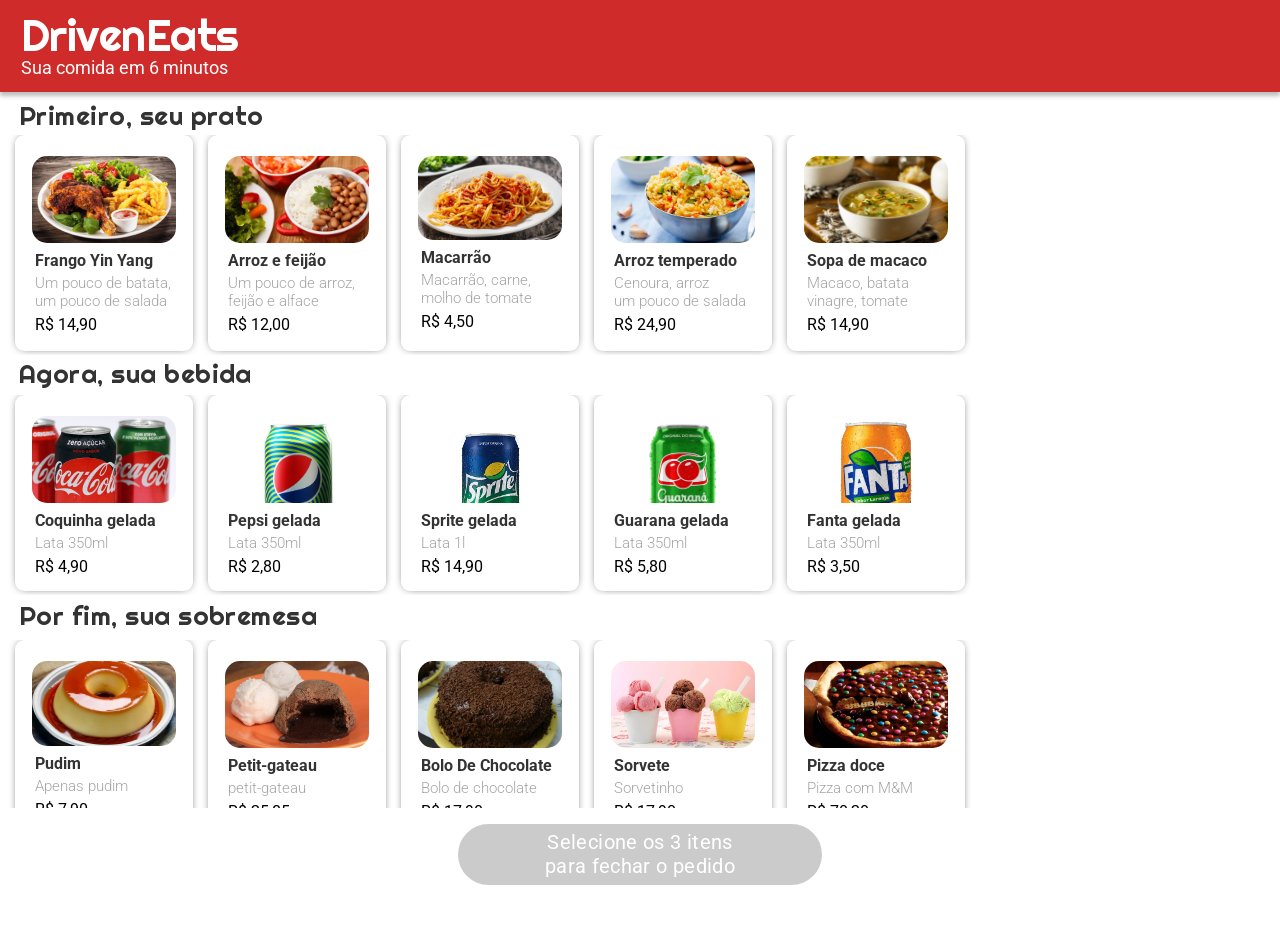
==== index.html @ 2bab91ab "Add files via upload" ====
<!DOCTYPE html>
<html lang="pt-br">
<head>
    <meta charset="UTF-8">
    <meta http-equiv="X-UA-Compatible" content="IE=edge">
    <meta name="viewport" content="width=device-width, initial-scale=1.0">
    <link rel="stylesheet" href="lib/reset.css">
    <link rel="stylesheet" href="lib/styles.css">
    <title>DrivenEats</title>
</head>
<body>
    <div class="container">
        <header>
            <div class="logo">
                <h1>DrivenEats</h1>
                <h2>Sua comida em 6 minutos</h2>
            </div>
        </header>

        <main>

            <div id="pratos" class="prato">
                <h1 class="h1-prato">Primeiro, seu prato</h1>
                <div class="section-prato">
                <div id="frango" name="frangao" onClick="reply_click(this)" class="card-prato">
                    <div class="img-card">
                        <img src="lib/imgs/frango_yin_yang 1.png" alt="">
                    </div>
                    <h1>Frango Yin Yang</h1>
                    <h2>Um pouco de batata,</h2>
                    <h2>um pouco de salada</h2>
                    <div class="price">
                        <h1>R$ 14,90</h1>
                        <img class="check" src="lib/imgs/Vector.svg" alt="">
                    </div>
                </div>
                <div id="arroz-feijao" onClick="reply_click(this)" class="card-prato">
                    <div class="img-card">
                        <img src="lib/imgs/arroz-feijao.webp" alt="">
                    </div>
                    <h1>Arroz e feijão</h1>
                    <h2>Um pouco de arroz,</h2>
                    <h2>feijão e alface</h2>
                    <div class="price">
                        <h1>R$ 12,00</h1>
                        <img class="check" src="lib/imgs/Vector.svg" alt="">
                    </div>
                </div>
                <div id="macarrao" onClick="reply_click(this)" class="card-prato">
                    <div class="img-card">
                        <img src="lib/imgs/macarrao.jpg" alt="">
                    </div>
                    <h1>Macarrão</h1>
                    <h2>Macarrão, carne,</h2>
                    <h2>molho de tomate</h2>
                    <div class="price">
                        <h1>R$ 4,50</h1>
                        <img class="check" src="lib/imgs/Vector.svg" alt="">
                    </div>
                </div>
                <div id="arroz-temp" onClick="reply_click(this)" class="card-prato">
                    <div class="img-card">
                        <img src="lib/imgs/arroz-temperado-3.webp" alt="">
                    </div>
                    <h1>Arroz temperado</h1>
                    <h2>Cenoura, arroz</h2>
                    <h2>um pouco de salada</h2>
                    <div class="price">
                        <h1>R$ 24,90</h1>
                        <img class="check" src="lib/imgs/Vector.svg" alt="">
                    </div>
                </div>
                <div id="sopa" onClick="reply_click(this)" class="card-prato">
                    <div class="img-card">
                        <img src="lib/imgs/receita-de-sopa.webp" alt="">
                    </div>
                    <h1>Sopa de macaco</h1>
                    <h2>Macaco, batata</h2>
                    <h2>vinagre, tomate</h2>
                    <div class="price">
                        <h1>R$ 14,90</h1>
                        <img class="check" src="lib/imgs/Vector.svg" alt="">
                    </div>
                </div>
            </div>
            </div>
            
            <div class="refri">
                <h1 class="h1-refri">Agora, sua bebida</h1>
                <div class="section-refri">
                    <div id="coca" onClick="reply_click(this)" class="card-refri">
                    <div class="img-card">
                        <img src="lib/imgs/coquinha_gelada 1.png" alt="">
                    </div>
                    <h1>Coquinha gelada</h1>
                    <h2>Lata 350ml</h2>
                    <div class="price">
                        <h1>R$ 4,90</h1>
                        <img class="check" src="lib/imgs/Vector.svg" alt="">
                    </div>
                    </div>
                    <div id="pepsi" onClick="reply_click(this)" class="card-refri">
                    <div class="img-card">
                        <img src="lib/imgs/pepsi.webp" alt="">
                    </div>
                    <h1>Pepsi gelada</h1>
                    <h2>Lata 350ml</h2>
                    <div class="price">
                        <h1>R$ 2,80</h1>
                        <img class="check" src="lib/imgs/Vector.svg" alt="">
                    </div>
                    </div>
                    <div id="sprite" onClick="reply_click(this)" class="card-refri">
                    <div class="img-card">
                        <img src="lib/imgs/refrigerante_sprite-_lata_350_ml_azougue_carnes_na_brasa_riomar_kennedy_online.png" alt="">
                    </div>
                    <h1>Sprite gelada</h1>
                    <h2>Lata 1l</h2>
                    <div class="price">
                        <h1>R$ 14,90</h1>
                        <img class="check" src="lib/imgs/Vector.svg" alt="">
                    </div>
                    </div>
                    <div id="guarana" onClick="reply_click(this)" class="card-refri">
                    <div class="img-card">
                        <img src="lib/imgs/guarana.webp" alt="">
                    </div>
                    <h1>Guarana gelada</h1>
                    <h2>Lata 350ml</h2>
                    <div class="price">
                        <h1>R$ 5,80</h1>
                        <img class="check" src="lib/imgs/Vector.svg" alt="">
                    </div>
                    </div>
                    <div id="fanta" onClick="reply_click(this)" class="card-refri">
                    <div class="img-card">
                        <img src="lib/imgs/refrigerante-fanta-laranja-lata-350ml-6eb.jpg" alt="">
                    </div>
                    <h1>Fanta gelada</h1>
                    <h2>Lata 350ml</h2>
                    <div class="price">
                        <h1>R$ 3,50</h1>
                        <img class="check" src="lib/imgs/Vector.svg" alt="">
                    </div>
                    </div>
                </div>
            </div>
            
            <div class="sobremesa">
                <h1 class="h1-sobremesa">Por fim, sua sobremesa</h1>
                <div class="section-sobremesa">
                    <div id="pudim" onClick="reply_click(this)" class="card-sobremesa">
                        <div class="img-card">
                            <img src="lib/imgs/pudim 2.png" alt="">
                        </div>
                        <h1>Pudim</h1>
                        <h2>Apenas pudim</h2>
                        <div class="price">
                            <h1>R$ 7,90</h1>
                            <img class="check" src="lib/imgs/Vector.svg" alt="">
                        </div>
                    </div>
                    <div id="petit" onClick="reply_click(this)" class="card-sobremesa">
                        <div class="img-card">
                            <img src="lib/imgs/petit-gateau.webp" alt="">
                        </div>
                        <h1>Petit-gateau</h1>
                        <h2>petit-gateau</h2>
                        <div class="price">
                            <h1>R$ 25,85</h1>
                            <img class="check" src="lib/imgs/Vector.svg" alt="">
                        </div>
                    </div>
                    <div id="bolo" onClick="reply_click(this)" class="card-sobremesa">
                        <div class="img-card">
                            <img src="lib/imgs/bolo-chocolate-simples-1.jpg" alt="">
                        </div>
                        <h1>Bolo De Chocolate</h1>
                        <h2>Bolo de chocolate</h2>
                        <div class="price">
                            <h1>R$ 17,90</h1>
                            <img class="check" src="lib/imgs/Vector.svg" alt="">
                        </div>
                    </div>
                    <div id="sorvete" onClick="reply_click(this)" class="card-sobremesa">
                        <div class="img-card">
                            <img src="lib/imgs/Três-tipos-e-sabores-de-sorvete-diferentes-1.jpg.webp" alt="">
                        </div>
                        <h1>Sorvete</h1>
                        <h2>Sorvetinho</h2>
                        <div class="price">
                            <h1>R$ 17,90</h1>
                            <img class="check" src="lib/imgs/Vector.svg" alt="">
                        </div>
                    </div>
                    <div id="pizza" onClick="reply_click(this)" class="card-sobremesa">
                        <div class="img-card">
                            <img src="lib/imgs/pizza.webp" alt="">
                        </div>
                        <h1>Pizza doce</h1>
                        <h2>Pizza com M&M</h2>
                        <div class="price">
                            <h1>R$ 70,20</h1>
                            <img class="check" src="lib/imgs/Vector.svg" alt="">
                        </div>
                    </div>
                </div>
            </div>
            

        </main>

        <footer>
            <button id="btn-esperar" onclick="notenough()" class="btn-selecione3">
                <h2>Selecione os 3 itens</h2>               
                <h2>para fechar o pedido</h2>
            </button>

            <button id="btn-fechar" onclick="enough()" class="btn-fechar display-none">
                <h2>Fechar pedido</h2>                 
            </button>
        </footer>
    </div>
    






    <script src="lib/script.js"></script>
</body>
</html>
---- lib/styles.css ----
@import url('https://fonts.googleapis.com/css2?family=Righteous&display=swap');
@import url('https://fonts.googleapis.com/css2?family=Roboto&display=swap');


* {
    box-sizing: border-box;
    padding: 0;
    margin: 0;
}

.container {
    width: 414px;
    overflow-x: hidden;
}

header {
    position: fixed;
    top: 0;
    left: 0;
    height: 8vh;
    width: 100vw;
    z-index: 999;
}

.logo {
    position: absolute;
    width: 100%;
    height: 92px;
    left: 0px;
    top: 0px;
    background: #CF2B2B;
    box-shadow: 0px 4px 4px rgba(0, 0, 0, 0.25);
}

.logo h1 {
    position: absolute;
    width: 248px;
    height: 44px;
    left: 21px;
    top: 8px;
    font-family: 'Righteous';
    font-style: normal;
    font-weight: 400;
    font-size: 44px;
    line-height: 55px;
    letter-spacing: -0.012em;
    color: #FFFFFF;
}

.logo h2 {
    position: absolute;
    width: 226px;
    height: 17px;
    left: 21px;
    top: 57px;
    font-family: 'Roboto';
    font-style: normal;
    font-weight: 400;
    font-size: 18px;
    line-height: 21px;
    color: #FFFFFF;
}

.h1-prato {
    position: absolute;
    width: 250px;
    height: 25px;
    left: 19px;
    top: 100px;
    font-family: 'Righteous';
    font-style: normal;
    font-weight: 400;
    font-size: 26px;
    line-height: 32px;
    letter-spacing: 0.018em;
    color: #333333;
}

.h1-refri {
    position: absolute;
    height: 25px;
    left: 19px;
    top: 358px;
    font-family: 'Righteous';
    font-style: normal;
    font-weight: 400;
    font-size: 26px;
    line-height: 32px;
    letter-spacing: 0.018em;
    color: #333333;
}

.h1-sobremesa {
    position: absolute;
    height: 25px;
    left: 19px;
    top: 600px;
    font-family: 'Righteous';
    font-style: normal;
    font-weight: 400;
    font-size: 26px;
    line-height: 32px;
    letter-spacing: 0.018em;
    color: #333333;
}

.section-prato {
    position: absolute;
    display: flex;
    flex-direction: row;
    width: 100vw;
    height: 220px;
    left: 0;
    overflow-x: scroll;
    top: 135px;
}

.section-refri {
    position: absolute;
    display: flex;
    flex-direction: row;
    position: absolute;
    width: 100vw;
    height: 200px;
    left: 0px;
    top: 395px;
    overflow-x: scroll;
}

.section-sobremesa {
    position: absolute;
    display: flex;
    flex-direction: row;
    position: absolute;
    width: 100vw;
    height: 290px;
    left: 0px;
    top: 640px;
    overflow-x: scroll;
}

.card-prato {
    min-width: 172px;    
    height: 216px;
    margin-left: 15px;
    border: 3px solid rgba(0, 0, 0, 0);
    background: #FFFFFF;
    box-shadow: 0px 0px 10px -4px rgba(0, 0, 0, 1);
    border-radius: 9px;
    display: flex;
    flex-direction: column;
    align-items: center;
    transition: 1s;
}

.card-refri {
    min-width: 172px;    
    height: 196px;
    margin-left: 15px;
    border: 3px solid rgba(0, 0, 0, 0);
    background: #FFFFFF;
    box-shadow: 0px 0px 10px -4px rgba(0, 0, 0, 1);
    border-radius: 9px;
    display: flex;
    flex-direction: column;
    align-items: center;
    transition: 1s;
}

.card-sobremesa {
    min-width: 172px;    
    height: 196px;
    margin-left: 15px;
    border: 3px solid rgba(0, 0, 0, 0);
    background: #FFFFFF;
    box-shadow: 0px 0px 10px -4px rgba(0, 0, 0, 1);
    border-radius: 9px;
    display: flex;
    flex-direction: column;
    align-items: center;
    transition: 1s;
}

.check{
    display: none;
}

.prato-active {
    border: 3px solid green;
}
.prato-active .check{
    display: block;
}

.img-card {
    width: 144px;
    height: 87px;
    margin-left: 14px;
    margin-top: 18px;
    margin-right: 14px;
    margin-bottom: 8px;
    border-radius: 4px;
}

.img-card img{
    border-radius: 15px;
    height: 100%;
    width: 100%;
    object-fit: cover;
}

.card-prato h1 {
    margin-bottom: 4px;
    width: 139px;
    height: 23px;
    font-family: 'Roboto';
    font-style: normal;
    font-weight: 700;
    font-size: 16px;
    line-height: 19px;
    color: #333333;
}

.card-prato h2 {
    width: 139px;
    font-family: 'Roboto';
    font-style: normal;
    font-weight: 300;
    font-size: 15px;
    line-height: 18px;
    color: #A6A6A6;
}

.card-refri h1 {
    margin-bottom: 4px;
    width: 139px;
    height: 23px;
    font-family: 'Roboto';
    font-style: normal;
    font-weight: 700;
    font-size: 16px;
    line-height: 19px;
    color: #333333;
    
}

.card-refri h2 {
    width: 139px;
    font-family: 'Roboto';
    font-style: normal;
    font-weight: 300;
    font-size: 15px;
    line-height: 18px;
    color: #A6A6A6;
}

.card-sobremesa h1 {
    margin-bottom: 4px;
    width: 139px;
    height: 23px;
    font-family: 'Roboto';
    font-style: normal;
    font-weight: 700;
    font-size: 16px;
    line-height: 19px;
    color: #333333;
}

.card-sobremesa h2 {
    width: 139px;
    font-family: 'Roboto';
    font-style: normal;
    font-weight: 300;
    font-size: 15px;
    line-height: 18px;
    color: #A6A6A6;
}

.price {
    margin-top: 5px;
    width: 139px;
    height: 66px;
    display: flex;
    flex-direction: row;
}

.check {
    height: 20px;
    width: 20px;
}

.price h1 {
    font-family: 'Roboto';
    font-style: normal;
    font-weight: 400;
    font-size: 16px;
    line-height: 19px;
    color: #000000;
}

.card-refri img {
    object-position: top;
}




































footer{
    position: fixed;
    display: flex;
    align-items: center;
    justify-content: center;;
    width: 100vw;
    height: 92px;
    left: 0px;
    bottom: 0px;
    z-index: 999;
    background: #FFFFFF;
    transition: 1s;
}

.btn-selecione3 {
    border: none;
    width: 364px;
    height: 61px;
    background: #CBCBCB;
    border-radius: 50px;
    transition: 1s;
}

.btn-selecione3 h2 {
    font-family: 'Roboto';
    font-style: normal;
    font-weight: 400;
    font-size: 20px;
    text-align: center;
    letter-spacing: 0.018em;
    color: #FFFFFF;
    display: flex;
    justify-content: center;
    flex-direction: column;
}

.btn-fechar {
    transition: 1s;
    border: none;
    width: 364px;
    height: 61px;
    background: #32B72F;
    border-radius: 50px;
}

.btn-fechar h2 {
    font-family: 'Roboto';
    font-style: normal;
    font-weight: 700;
    font-size: 20px;
    line-height: 23px;
    letter-spacing: 0.018em;
    color: #FFFFFF;
}


.display-none {
    transition: 1s;
    display: none;
}
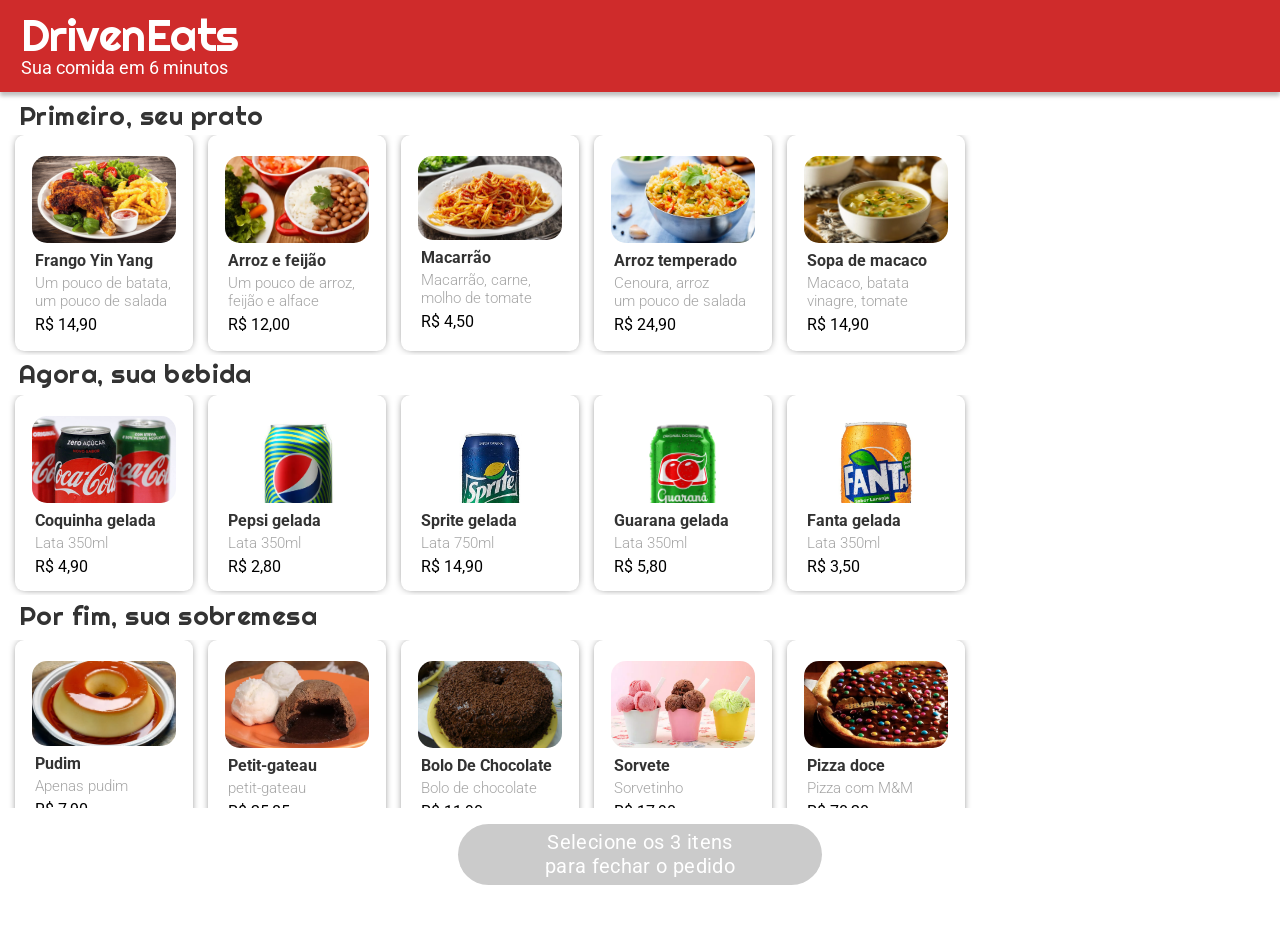
==== commit 43a94d74: "Add files via upload" ====
--- a/index.html
+++ b/index.html
@@ -9,6 +9,7 @@
     <title>DrivenEats</title>
 </head>
 <body>
+
     <div class="container">
         <header>
             <div class="logo">
@@ -18,11 +19,10 @@
         </header>
 
         <main>
-
             <div id="pratos" class="prato">
                 <h1 class="h1-prato">Primeiro, seu prato</h1>
                 <div class="section-prato">
-                <div id="frango" name="frangao" onClick="reply_click(this)" class="card-prato">
+                <div id="frango" onclick="prato(this)" class="card-prato">
                     <div class="img-card">
                         <img src="lib/imgs/frango_yin_yang 1.png" alt="">
                     </div>
@@ -30,11 +30,11 @@
                     <h2>Um pouco de batata,</h2>
                     <h2>um pouco de salada</h2>
                     <div class="price">
-                        <h1>R$ 14,90</h1>
-                        <img class="check" src="lib/imgs/Vector.svg" alt="">
-                    </div>
-                </div>
-                <div id="arroz-feijao" onClick="reply_click(this)" class="card-prato">
+                        <h1 class="precinho" value="14.90" >R$ 14,90</h1>
+                        <img class="check" src="lib/imgs/Vector.svg" alt="">
+                    </div>
+                </div>
+                <div id="arroz-feijao" onclick="prato(this)" class="card-prato">
                     <div class="img-card">
                         <img src="lib/imgs/arroz-feijao.webp" alt="">
                     </div>
@@ -42,11 +42,11 @@
                     <h2>Um pouco de arroz,</h2>
                     <h2>feijão e alface</h2>
                     <div class="price">
-                        <h1>R$ 12,00</h1>
-                        <img class="check" src="lib/imgs/Vector.svg" alt="">
-                    </div>
-                </div>
-                <div id="macarrao" onClick="reply_click(this)" class="card-prato">
+                        <h1 class="precinho" value="12.00">R$ 12,00</h1>
+                        <img class="check" src="lib/imgs/Vector.svg" alt="">
+                    </div>
+                </div>
+                <div id="macarrao" onclick="prato(this)" class="card-prato">
                     <div class="img-card">
                         <img src="lib/imgs/macarrao.jpg" alt="">
                     </div>
@@ -54,11 +54,11 @@
                     <h2>Macarrão, carne,</h2>
                     <h2>molho de tomate</h2>
                     <div class="price">
-                        <h1>R$ 4,50</h1>
-                        <img class="check" src="lib/imgs/Vector.svg" alt="">
-                    </div>
-                </div>
-                <div id="arroz-temp" onClick="reply_click(this)" class="card-prato">
+                        <h1 value="4.50">R$ 4,50</h1>
+                        <img class="check" src="lib/imgs/Vector.svg" alt="">
+                    </div>
+                </div>
+                <div id="arroz-temp" onclick="prato(this)" class="card-prato">
                     <div class="img-card">
                         <img src="lib/imgs/arroz-temperado-3.webp" alt="">
                     </div>
@@ -66,11 +66,11 @@
                     <h2>Cenoura, arroz</h2>
                     <h2>um pouco de salada</h2>
                     <div class="price">
-                        <h1>R$ 24,90</h1>
-                        <img class="check" src="lib/imgs/Vector.svg" alt="">
-                    </div>
-                </div>
-                <div id="sopa" onClick="reply_click(this)" class="card-prato">
+                        <h1 value="24.90">R$ 24,90</h1>
+                        <img class="check" src="lib/imgs/Vector.svg" alt="">
+                    </div>
+                </div>
+                <div id="sopa" onclick="prato(this)" class="card-prato">
                     <div class="img-card">
                         <img src="lib/imgs/receita-de-sopa.webp" alt="">
                     </div>
@@ -78,7 +78,7 @@
                     <h2>Macaco, batata</h2>
                     <h2>vinagre, tomate</h2>
                     <div class="price">
-                        <h1>R$ 14,90</h1>
+                        <h1 value="14.90">R$ 14,90</h1>
                         <img class="check" src="lib/imgs/Vector.svg" alt="">
                     </div>
                 </div>
@@ -88,58 +88,58 @@
             <div class="refri">
                 <h1 class="h1-refri">Agora, sua bebida</h1>
                 <div class="section-refri">
-                    <div id="coca" onClick="reply_click(this)" class="card-refri">
+                    <div id="coca" onclick="bebida(this)" class="card-refri">
                     <div class="img-card">
                         <img src="lib/imgs/coquinha_gelada 1.png" alt="">
                     </div>
                     <h1>Coquinha gelada</h1>
                     <h2>Lata 350ml</h2>
                     <div class="price">
-                        <h1>R$ 4,90</h1>
-                        <img class="check" src="lib/imgs/Vector.svg" alt="">
-                    </div>
-                    </div>
-                    <div id="pepsi" onClick="reply_click(this)" class="card-refri">
+                        <h1 value="4.90">R$ 4,90</h1>
+                        <img class="check" src="lib/imgs/Vector.svg" alt="">
+                    </div>
+                    </div>
+                    <div id="pepsi" onclick="bebida(this)" class="card-refri">
                     <div class="img-card">
                         <img src="lib/imgs/pepsi.webp" alt="">
                     </div>
                     <h1>Pepsi gelada</h1>
                     <h2>Lata 350ml</h2>
                     <div class="price">
-                        <h1>R$ 2,80</h1>
-                        <img class="check" src="lib/imgs/Vector.svg" alt="">
-                    </div>
-                    </div>
-                    <div id="sprite" onClick="reply_click(this)" class="card-refri">
+                        <h1 value="2.80">R$ 2,80</h1>
+                        <img class="check" src="lib/imgs/Vector.svg" alt="">
+                    </div>
+                    </div>
+                    <div id="sprite" onclick="bebida(this)" class="card-refri">
                     <div class="img-card">
                         <img src="lib/imgs/refrigerante_sprite-_lata_350_ml_azougue_carnes_na_brasa_riomar_kennedy_online.png" alt="">
                     </div>
                     <h1>Sprite gelada</h1>
-                    <h2>Lata 1l</h2>
-                    <div class="price">
-                        <h1>R$ 14,90</h1>
-                        <img class="check" src="lib/imgs/Vector.svg" alt="">
-                    </div>
-                    </div>
-                    <div id="guarana" onClick="reply_click(this)" class="card-refri">
+                    <h2>Lata 750ml</h2>
+                    <div class="price">
+                        <h1 value="14.90">R$ 14,90</h1>
+                        <img class="check" src="lib/imgs/Vector.svg" alt="">
+                    </div>
+                    </div>
+                    <div id="guarana" onclick="bebida(this)" class="card-refri">
                     <div class="img-card">
                         <img src="lib/imgs/guarana.webp" alt="">
                     </div>
                     <h1>Guarana gelada</h1>
                     <h2>Lata 350ml</h2>
                     <div class="price">
-                        <h1>R$ 5,80</h1>
-                        <img class="check" src="lib/imgs/Vector.svg" alt="">
-                    </div>
-                    </div>
-                    <div id="fanta" onClick="reply_click(this)" class="card-refri">
+                        <h1 value="5.80">R$ 5,80</h1>
+                        <img class="check" src="lib/imgs/Vector.svg" alt="">
+                    </div>
+                    </div>
+                    <div id="fanta" onclick="bebida(this)" class="card-refri">
                     <div class="img-card">
                         <img src="lib/imgs/refrigerante-fanta-laranja-lata-350ml-6eb.jpg" alt="">
                     </div>
                     <h1>Fanta gelada</h1>
                     <h2>Lata 350ml</h2>
                     <div class="price">
-                        <h1>R$ 3,50</h1>
+                        <h1 value="3.50">R$ 3,50</h1>
                         <img class="check" src="lib/imgs/Vector.svg" alt="">
                     </div>
                     </div>
@@ -149,58 +149,58 @@
             <div class="sobremesa">
                 <h1 class="h1-sobremesa">Por fim, sua sobremesa</h1>
                 <div class="section-sobremesa">
-                    <div id="pudim" onClick="reply_click(this)" class="card-sobremesa">
+                    <div id="pudim" onclick="sobremesa(this)" class="card-sobremesa">
                         <div class="img-card">
                             <img src="lib/imgs/pudim 2.png" alt="">
                         </div>
                         <h1>Pudim</h1>
                         <h2>Apenas pudim</h2>
                         <div class="price">
-                            <h1>R$ 7,90</h1>
-                            <img class="check" src="lib/imgs/Vector.svg" alt="">
-                        </div>
-                    </div>
-                    <div id="petit" onClick="reply_click(this)" class="card-sobremesa">
+                            <h1 value="7.90">R$ 7,90</h1>
+                            <img class="check" src="lib/imgs/Vector.svg" alt="">
+                        </div>
+                    </div>
+                    <div id="petit" onclick="sobremesa(this)" class="card-sobremesa">
                         <div class="img-card">
                             <img src="lib/imgs/petit-gateau.webp" alt="">
                         </div>
                         <h1>Petit-gateau</h1>
                         <h2>petit-gateau</h2>
                         <div class="price">
-                            <h1>R$ 25,85</h1>
-                            <img class="check" src="lib/imgs/Vector.svg" alt="">
-                        </div>
-                    </div>
-                    <div id="bolo" onClick="reply_click(this)" class="card-sobremesa">
+                            <h1 value="25.85">R$ 25,85</h1>
+                            <img class="check" src="lib/imgs/Vector.svg" alt="">
+                        </div>
+                    </div>
+                    <div id="bolo" onclick="sobremesa(this)" class="card-sobremesa">
                         <div class="img-card">
                             <img src="lib/imgs/bolo-chocolate-simples-1.jpg" alt="">
                         </div>
                         <h1>Bolo De Chocolate</h1>
                         <h2>Bolo de chocolate</h2>
                         <div class="price">
-                            <h1>R$ 17,90</h1>
-                            <img class="check" src="lib/imgs/Vector.svg" alt="">
-                        </div>
-                    </div>
-                    <div id="sorvete" onClick="reply_click(this)" class="card-sobremesa">
+                            <h1 value="11.90">R$ 11,90</h1>
+                            <img class="check" src="lib/imgs/Vector.svg" alt="">
+                        </div>
+                    </div>
+                    <div id="sorvete" onclick="sobremesa(this)" class="card-sobremesa">
                         <div class="img-card">
                             <img src="lib/imgs/Três-tipos-e-sabores-de-sorvete-diferentes-1.jpg.webp" alt="">
                         </div>
                         <h1>Sorvete</h1>
                         <h2>Sorvetinho</h2>
                         <div class="price">
-                            <h1>R$ 17,90</h1>
-                            <img class="check" src="lib/imgs/Vector.svg" alt="">
-                        </div>
-                    </div>
-                    <div id="pizza" onClick="reply_click(this)" class="card-sobremesa">
+                            <h1 value="17.90">R$ 17,90</h1>
+                            <img class="check" src="lib/imgs/Vector.svg" alt="">
+                        </div>
+                    </div>
+                    <div id="pizza" onclick="sobremesa(this)" class="card-sobremesa">
                         <div class="img-card">
                             <img src="lib/imgs/pizza.webp" alt="">
                         </div>
                         <h1>Pizza doce</h1>
                         <h2>Pizza com M&M</h2>
                         <div class="price">
-                            <h1>R$ 70,20</h1>
+                            <h1 value="70.20">R$ 70,20</h1>
                             <img class="check" src="lib/imgs/Vector.svg" alt="">
                         </div>
                     </div>
@@ -211,17 +211,43 @@
         </main>
 
         <footer>
-            <button id="btn-esperar" onclick="notenough()" class="btn-selecione3">
+            <button id="vazio" class="btn selecionado">
                 <h2>Selecione os 3 itens</h2>               
                 <h2>para fechar o pedido</h2>
             </button>
 
-            <button id="btn-fechar" onclick="enough()" class="btn-fechar display-none">
+            <button id="fechado" onclick="enough()" class="btn fechado display-none">
                 <h2>Fechar pedido</h2>                 
             </button>
         </footer>
     </div>
-    
+
+
+    <pop-ups id="popUp" class="display-none">
+        <div class="enough">
+            <div class="margin">
+                <div class="title-enough">
+                    <h1>Finalizar pedido</h1>
+                    <img onclick="closedPopup()" class="closed-btn" src="lib/imgs/close-svgrepo-com.svg" alt="">
+                </div>
+                <div class="nome">
+                    <h2>Nome :</h2>
+                    <input type="text">
+                </div>
+                <div class="endereco">
+                    <h2>Endereço :</h2>
+                    <input type="text">
+                </div>
+                <div class="total">
+                    <h1>Total : </h1>
+                    <h1 class="valor">111</h1>
+                </div>
+                <div  class="finalizar">
+                    <h2>Finalizar</h2>
+                </div>
+            </div>
+        </div>
+    </pop-ups>   
 
 
 
--- a/lib/styles.css
+++ b/lib/styles.css
@@ -8,9 +8,8 @@
     margin: 0;
 }
 
-.container {
-    width: 414px;
-    overflow-x: hidden;
+body {
+    transition: .75s;
 }
 
 header {
@@ -188,7 +187,24 @@
 .prato-active {
     border: 3px solid green;
 }
+
 .prato-active .check{
+    display: block;
+}
+
+.bebida-active {
+    border: 3px solid green;
+}
+
+.bebida-active .check{
+    display: block;
+}
+
+.sobremesa-active {
+    border: 3px solid green;
+}
+
+.sobremesa-active .check{
     display: block;
 }
 
@@ -302,41 +318,6 @@
     object-position: top;
 }
 
-
-
-
-
-
-
-
-
-
-
-
-
-
-
-
-
-
-
-
-
-
-
-
-
-
-
-
-
-
-
-
-
-
-
-
 footer{
     position: fixed;
     display: flex;
@@ -351,7 +332,7 @@
     transition: 1s;
 }
 
-.btn-selecione3 {
+.selecionado {
     border: none;
     width: 364px;
     height: 61px;
@@ -360,7 +341,7 @@
     transition: 1s;
 }
 
-.btn-selecione3 h2 {
+.selecionado h2 {
     font-family: 'Roboto';
     font-style: normal;
     font-weight: 400;
@@ -373,7 +354,7 @@
     flex-direction: column;
 }
 
-.btn-fechar {
+.fechado {
     transition: 1s;
     border: none;
     width: 364px;
@@ -382,7 +363,7 @@
     border-radius: 50px;
 }
 
-.btn-fechar h2 {
+.fechado h2 {
     font-family: 'Roboto';
     font-style: normal;
     font-weight: 700;
@@ -392,8 +373,132 @@
     color: #FFFFFF;
 }
 
-
 .display-none {
     transition: 1s;
     display: none;
+}
+
+
+
+
+
+
+
+
+
+
+
+.blur {
+    filter: blur(3px);
+}
+
+
+
+pop-ups {
+    position: fixed;
+    top: 0;
+    left: 0;
+    z-index: 9999;
+    width: 100vw;
+    height: 100vh;
+    border: 3px solid purple;
+    display: flex;
+    justify-content: center;
+    align-items: center;
+    font-family: 'Roboto';
+    transition: .75s;
+}
+
+.enough{
+    transition: .75s;
+    height: fit-content;
+    width: 85%;
+    border-radius: 15px;
+    display: flex;
+    justify-content: center;
+    padding: 15px;
+    background-color: green;     
+}
+
+.margin {
+    height: 99%;
+    width: 90%;
+    display: flex;
+    flex-direction: column;
+    
+}
+
+.title-enough {
+    color: white;
+    font-size: 26px;
+    display: flex;
+    flex-direction: row;
+}
+
+.closed-btn {
+    margin-left: 75px;
+    height: 25px;
+    width: 25px;
+    filter: invert(100%);
+}
+
+.nome {
+    margin-top: 25px;
+    display: flex;
+    flex-direction: row;
+    justify-content: space-between;
+}
+
+.nome h2 {
+    color: white;
+    font-size: 22px;
+}
+
+.endereco {
+    margin-top: 25px;
+    display: flex;
+    flex-direction: row;
+    justify-content: space-between;
+}
+
+.endereco h2 {
+    color: white;
+    font-size: 22px;
+}
+
+
+
+.total {
+    display: flex;
+    flex-direction: row;
+    justify-content: space-around;
+    margin-top: 25px;
+    color: white;
+    font-size: 22px;
+}
+
+
+
+
+
+.finalizar {
+    margin-top: 35px;
+    transition: 1s;
+    border: none;
+    display: flex;
+    justify-content: center;
+    align-items: center;
+    width: 90%;
+    height: 61px;
+    background: #32B72F;
+    border-radius: 50px;
+}
+
+.finalizar h2 {
+    font-family: 'Roboto';
+    font-style: normal;
+    font-weight: 700;
+    font-size: 26px;
+    letter-spacing: 0.018em;
+    color: #FFFFFF;
 }
